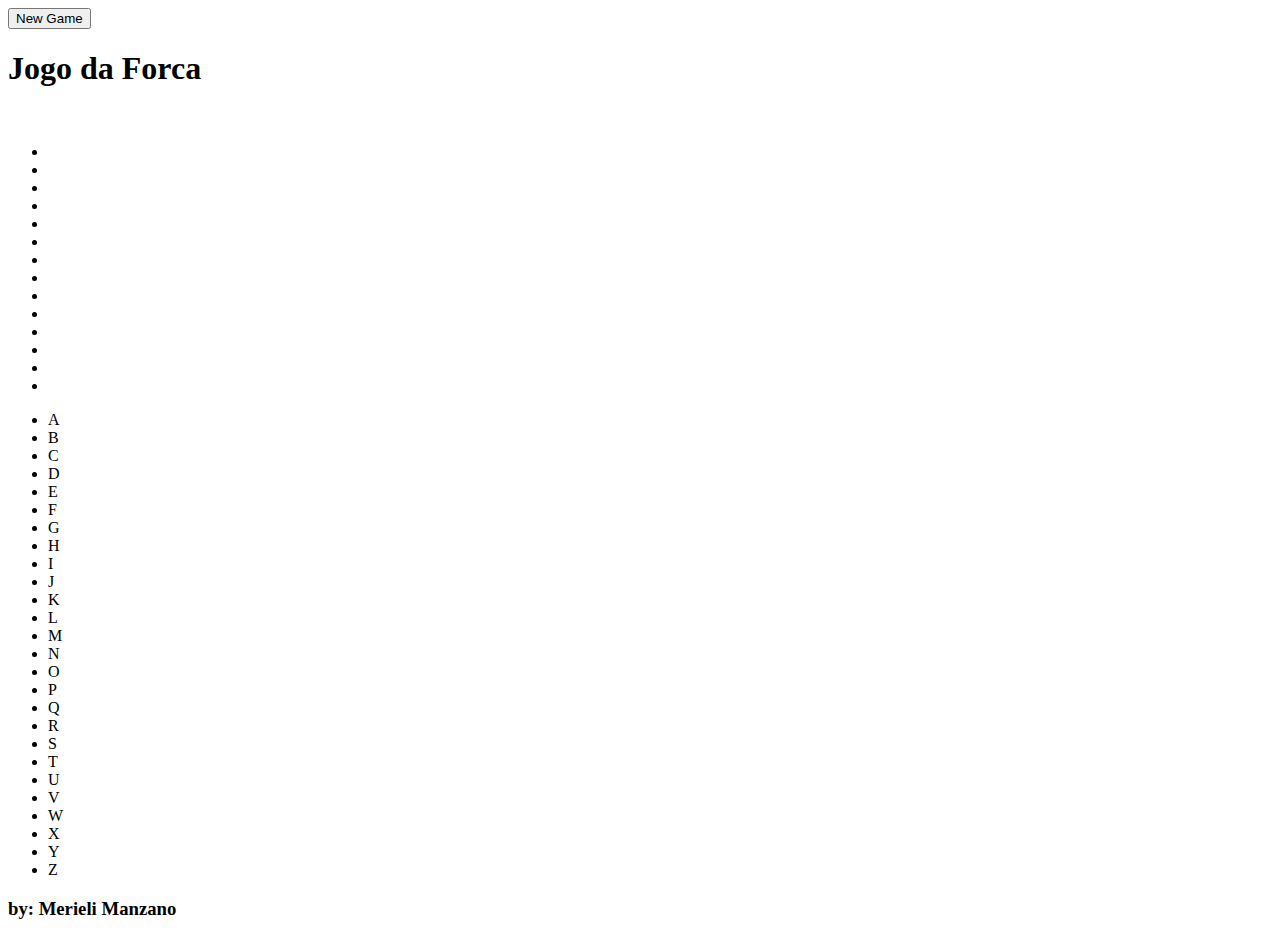
==== src/userInterface.html @ 0dffc252 "refactor: restructuring folders and creating modules" ====
<!DOCTYPE html>
<html lang="pt-BR">
<head>
    <meta charset="UTF-8">
    <meta http-equiv="X-UA-Compatible" content="IE=edge">
    <meta name="viewport" content="width=device-width, initial-scale=1.0">
    <title>Jogo da Forca</title>
    <link rel="preconnect" href="https://fonts.googleapis.com">
    <link rel="preconnect" href="https://fonts.gstatic.com" crossorigin>
    <link href="https://fonts.googleapis.com/css2?family=Maven+Pro:wght@400;500;700;900&display=swap" rel="stylesheet">
    <link rel="stylesheet" href="assets/css/reset.css"> 
    <link rel="stylesheet" href="assets/css/normalize.css">
    <link rel="stylesheet" href="assets/css/style.css">
</head>
<body class="userInterface">
    <header class="menu">
        <nav class="menu-user">
            <button class="menu-button">New Game</button>
        </nav>
        <h1 class="menu-title">Jogo da Forca</h1>
        <div class="menu-score">

        </div>
    </header>
    <main class="gameInterface">
        <!-- Desenvolver o game Mobile FIRST -->
        <section class="gameInterface-health">
            <img class="health" src="assets/img/Frame1.png" alt="">
        </section>
        <section class="gameInterface-mission">
            <ul data-quest class="quest"> </ul>
            <ul data-inventory class="inventory">
                <li class="inventory-letter">A</li>
                <li class="inventory-letter">B</li>
                <li class="inventory-letter">C</li>
                <li class="inventory-letter">D</li>
                <li class="inventory-letter">E</li>
                <li class="inventory-letter">F</li>
                <li class="inventory-letter">G</li>
                <li class="inventory-letter">H</li>
                <li class="inventory-letter">I</li>
                <li class="inventory-letter">J</li>
                <li class="inventory-letter">K</li>
                <li class="inventory-letter">L</li>
                <li class="inventory-letter">M</li>
                <li class="inventory-letter">N</li>
                <li class="inventory-letter">O</li>
                <li class="inventory-letter">P</li>
                <li class="inventory-letter">Q</li>
                <li class="inventory-letter">R</li>
                <li class="inventory-letter">S</li>
                <li class="inventory-letter">T</li>
                <li class="inventory-letter">U</li>
                <li class="inventory-letter">V</li>
                <li class="inventory-letter">W</li>
                <li class="inventory-letter">X</li>
                <li class="inventory-letter">Y</li>
                <li class="inventory-letter">Z</li>
            </ul>
            
        </section>
    </main>
    <audio class="effect" src=""></audio>
    <footer>
        <h3>by: Merieli Manzano</h3>
    </footer>

    <script type="module" src="assets/js/index.js"></script>
</body>
</html>
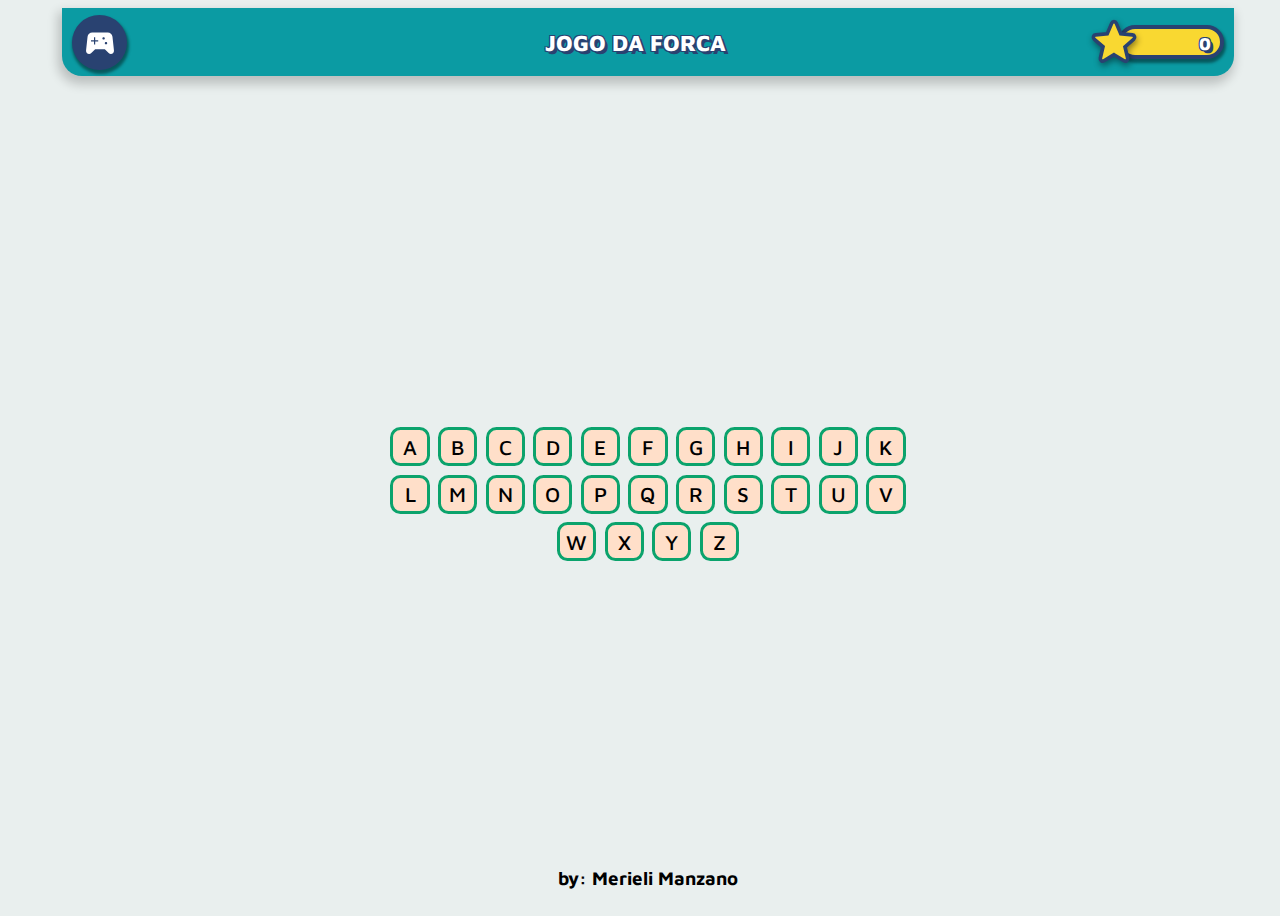
==== commit d43d8309: "feat(logic): score every attempt" ====
--- a/src/userInterface.html
+++ b/src/userInterface.html
@@ -15,17 +15,25 @@
 <body class="userInterface">
     <header class="menu">
         <nav class="menu-user">
-            <button class="menu-button">New Game</button>
+            <button class="menu-button">
+                <svg class="menu-button-Svg" xmlns="http://www.w3.org/2000/svg" enable-background="new 0 0 20 20" height="48px" viewBox="0 0 20 20" width="48px" fill="#000000"><g><rect fill="none" height="20" width="20"/></g><g><g><path d="M15.82,13.55l-0.62-5.76C15.08,6.77,14.23,6,13.21,6H6.79C5.77,6,4.92,6.77,4.81,7.78l-0.62,5.76 C4.09,14.32,4.69,15,5.46,15c0.34,0,0.67-0.14,0.91-0.38L8,13h4l1.62,1.62c0.24,0.24,0.57,0.38,0.91,0.38 C15.31,15,15.91,14.32,15.82,13.55z M9.25,9.75H8V11H7.5V9.75H6.25v-0.5H7.5V8H8v1.25h1.25V9.75z M11.5,9C11.22,9,11,8.78,11,8.5 C11,8.22,11.22,8,11.5,8S12,8.22,12,8.5C12,8.78,11.78,9,11.5,9z M12.5,11c-0.28,0-0.5-0.22-0.5-0.5c0-0.28,0.22-0.5,0.5-0.5 s0.5,0.22,0.5,0.5C13,10.78,12.78,11,12.5,11z"/></g></g></svg>
+            </button>
         </nav>
         <h1 class="menu-title">Jogo da Forca</h1>
         <div class="menu-score">
-
+            <svg class="menu-scoreSvg" xmlns="http://www.w3.org/2000/svg" enable-background="new 0 0 24 24" height="58px" viewBox="0 0 24 24" width="58px" fill="#000000">
+                <g><path d="M0,0h24v24H0V0z" fill="none"/><path d="M0,0h24v24H0V0z" fill="none"/></g>
+                <g class="menu-scoreSvg--border"><path d="M12,17.27l4.15,2.51c0.76,0.46,1.69-0.22,1.49-1.08l-1.1-4.72l3.67-3.18c0.67-0.58,0.31-1.68-0.57-1.75l-4.83-0.41 l-1.89-4.46c-0.34-0.81-1.5-0.81-1.84,0L9.19,8.63L4.36,9.04c-0.88,0.07-1.24,1.17-0.57,1.75l3.67,3.18l-1.1,4.72 c-0.2,0.86,0.73,1.54,1.49,1.08L12,17.27z"/></g>
+            </svg>
+            <div data-score class="menu-scoreBoard">
+                0
+            </div>
         </div>
     </header>
     <main class="gameInterface">
         <!-- Desenvolver o game Mobile FIRST -->
         <section class="gameInterface-health">
-            <img class="health" src="assets/img/Frame1.png" alt="">
+            <img data-health class="health" src="assets/img/Frame1.png" alt="">
         </section>
         <section class="gameInterface-mission">
             <ul data-quest class="quest"> </ul>
@@ -60,11 +68,13 @@
             
         </section>
     </main>
-    <audio class="effect" src=""></audio>
+    <audio data-audio preload="metadata" src"">
+        <p>Navegador não suporta audio</p>
+    </audio>
     <footer>
         <h3>by: Merieli Manzano</h3>
     </footer>
 
-    <script type="module" src="assets/js/index.js"></script>
+    <script type="module" src="assets/js/game.js"></script>
 </body>
 </html>--- a/src/assets/css/style.css
+++ b/src/assets/css/style.css
@@ -0,0 +1,222 @@
+.gameInterface-mission, .gameInterface-health, .gameInterface, .menu-score, .menu-button, .inventory-letter, .inventory, .quest {
+  display: flex;
+  justify-content: center;
+  align-items: center;
+}
+
+.menu {
+  display: flex;
+  justify-content: space-between;
+  align-items: center;
+}
+
+@media (max-width: 767.98px) {
+  .health {
+    max-height: 100%;
+    max-width: 100%;
+  }
+}
+@media (min-width: 768px) and (max-width: 1199.98px) {
+  .health {
+    max-height: 100%;
+    max-width: 100%;
+  }
+}
+@media (min-width: 1200px) {
+  .health {
+    max-height: 100%;
+    max-width: 100%;
+  }
+}
+
+.mission {
+  width: 100vw;
+}
+
+.quest {
+  padding: 1em;
+  width: 100%;
+}
+.quest-letter {
+  border-bottom: 3px solid #0B9BA3;
+  color: #0B9BA3;
+  display: inline;
+  margin: 0.1em;
+  padding: 0.02em 0.2em;
+  height: 29px;
+  width: 28px;
+  text-align: center;
+  font-family: "Maven Pro", sans-serif;
+  font-size: 1.6em;
+  font-weight: 700;
+}
+
+.inventory {
+  flex-wrap: wrap;
+  padding: 0.8em;
+  width: 100%;
+}
+.inventory-letter {
+  background-color: #FFDFC9;
+  border-radius: 0.5em;
+  border: 3px solid #0BA36C;
+  cursor: pointer;
+  font-family: "Maven Pro", sans-serif;
+  font-size: 1.3em;
+  font-weight: 500;
+  opacity: 1;
+  margin: 0.2em;
+  height: 1.6em;
+  width: 1.6em;
+  transition: linear 0.15s;
+}
+.inventory-letter:hover {
+  box-shadow: 0px 1px 5px 0px #000000b0;
+}
+.inventory-letter--wrong {
+  border-color: #FA2D00;
+  box-shadow: inset 1px 1px 3px 1px #000000;
+  opacity: 0.5;
+}
+.inventory-letter--wrong:hover {
+  box-shadow: inset 1px 1px 3px 1px #000000;
+}
+.inventory-letter--hit {
+  border-color: #838685;
+  box-shadow: inset 1px 1px 3px 1px #000000;
+  opacity: 0.5;
+}
+.inventory-letter--hit:hover {
+  box-shadow: inset 1px 1px 3px 1px #000000;
+}
+
+.menu {
+  background-color: #0B9BA3;
+  border-radius: 0 0 20px 20px;
+  box-shadow: -2px 6px 11px 2px #00000033;
+  padding: 10px;
+  height: 3em;
+  width: 90%;
+}
+.menu-user {
+  width: 10%;
+}
+.menu-button {
+  background-color: #294271;
+  border: none;
+  border-radius: 30px;
+  box-shadow: 1px 3px 3px 1px #0000006e;
+  padding: 0;
+  height: 55px;
+  width: 55px;
+}
+.menu-button-Svg {
+  fill: #FFFFFF;
+}
+.menu-title {
+  font-family: "Maven Pro", sans-serif;
+  font-size: 1.4em;
+  font-weight: 800;
+  color: #FFFFFF;
+  display: block;
+  padding: 0.5em;
+  text-transform: uppercase;
+  text-shadow: 3px 3px 0px #294271, -1px -1px 0px #294271, 1px -1px 0px #294271, -1px 1px 0px #294271, 1px 1px 0px #294271;
+  position: absolute;
+  left: 50%;
+  transform: translateX(-50%);
+  width: 8.5em;
+}
+.menu-scoreSvg {
+  fill: #F9D831;
+  position: relative;
+  right: -25px;
+  filter: drop-shadow(1px 3px 3px #0000006e);
+}
+.menu-scoreSvg--border {
+  stroke: #294271;
+}
+.menu-scoreSvg--border path {
+  stroke-width: 1.5;
+}
+.menu-scoreBoard {
+  font-family: "Maven Pro", sans-serif;
+  font-size: 1.1em;
+  font-weight: 800;
+  background-color: #F9D831;
+  border: 4px solid #294271;
+  box-shadow: 1px 3px 3px 1px #0000006e;
+  border-radius: 19px;
+  color: #FFFFFF;
+  padding: 0.2em 0.5em;
+  text-align: right;
+  text-shadow: 3px 3px 0px #294271, -1px -1px 0px #294271, 1px -1px 0px #294271, -1px 1px 0px #294271, 1px 1px 0px #294271;
+  height: 18px;
+  width: 80px;
+}
+
+.gameInterface {
+  height: 100%;
+}
+@media (max-width: 767.98px) {
+  .gameInterface {
+    display: flex;
+    flex-direction: column;
+    justify-content: space-between;
+    height: calc(100% - 150px);
+  }
+}
+@media (max-width: 767.98px) {
+  .gameInterface-health {
+    max-height: 100%;
+    max-width: 100%;
+    overflow: hidden;
+    position: relative;
+  }
+}
+@media (min-width: 768px) and (max-width: 1199.98px) {
+  .gameInterface-health {
+    max-height: 100%;
+    max-width: 50%;
+  }
+}
+@media (min-width: 1200px) {
+  .gameInterface-health {
+    max-height: 100%;
+    max-width: 45%;
+  }
+}
+.gameInterface-mission {
+  flex-wrap: wrap;
+}
+@media (max-width: 767.98px) {
+  .gameInterface-mission {
+    max-height: 50%;
+    max-width: 100%;
+  }
+}
+@media (min-width: 768px) and (max-width: 1199.98px) {
+  .gameInterface-mission {
+    max-height: 100%;
+    max-width: 45%;
+  }
+}
+@media (min-width: 1200px) {
+  .gameInterface-mission {
+    max-height: 100%;
+    max-width: 45%;
+  }
+}
+
+.userInterface {
+  background-color: #E9EFEE;
+  font-family: "Maven Pro", sans-serif;
+  height: 100vh;
+  width: 100%;
+  display: flex;
+  align-items: center;
+  flex-direction: column;
+  overflow: hidden;
+}
+
+/*# sourceMappingURL=style.css.map */
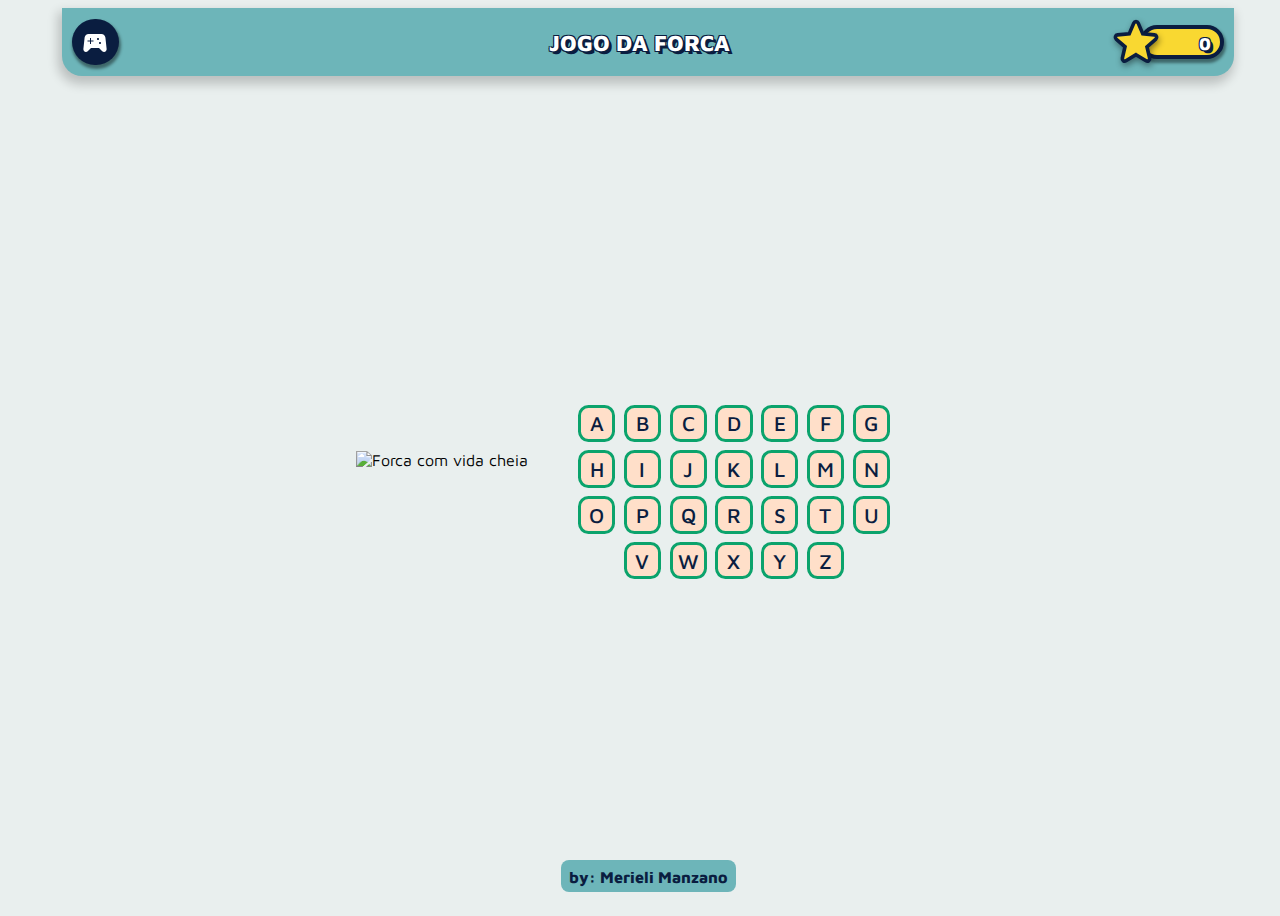
==== commit e56cba66: "Merge branch 'release-1.0'" ====
--- a/src/userInterface.html
+++ b/src/userInterface.html
@@ -5,6 +5,7 @@
     <meta http-equiv="X-UA-Compatible" content="IE=edge">
     <meta name="viewport" content="width=device-width, initial-scale=1.0">
     <title>Jogo da Forca</title>
+    <link rel="shortcut icon" href="assets/img/favicon.ico" type="image/x-icon">
     <link rel="preconnect" href="https://fonts.googleapis.com">
     <link rel="preconnect" href="https://fonts.gstatic.com" crossorigin>
     <link href="https://fonts.googleapis.com/css2?family=Maven+Pro:wght@400;500;700;900&display=swap" rel="stylesheet">
@@ -15,17 +16,17 @@
 <body class="userInterface">
     <header class="menu">
         <nav class="menu-user">
-            <button class="menu-button">
-                <svg class="menu-button-Svg" xmlns="http://www.w3.org/2000/svg" enable-background="new 0 0 20 20" height="48px" viewBox="0 0 20 20" width="48px" fill="#000000"><g><rect fill="none" height="20" width="20"/></g><g><g><path d="M15.82,13.55l-0.62-5.76C15.08,6.77,14.23,6,13.21,6H6.79C5.77,6,4.92,6.77,4.81,7.78l-0.62,5.76 C4.09,14.32,4.69,15,5.46,15c0.34,0,0.67-0.14,0.91-0.38L8,13h4l1.62,1.62c0.24,0.24,0.57,0.38,0.91,0.38 C15.31,15,15.91,14.32,15.82,13.55z M9.25,9.75H8V11H7.5V9.75H6.25v-0.5H7.5V8H8v1.25h1.25V9.75z M11.5,9C11.22,9,11,8.78,11,8.5 C11,8.22,11.22,8,11.5,8S12,8.22,12,8.5C12,8.78,11.78,9,11.5,9z M12.5,11c-0.28,0-0.5-0.22-0.5-0.5c0-0.28,0.22-0.5,0.5-0.5 s0.5,0.22,0.5,0.5C13,10.78,12.78,11,12.5,11z"/></g></g></svg>
+            <button aria-label="Novo Jogo" data-newgame class="menu-button" type="button">
+                <svg aria-hidden="true" class="menu-button-Svg" xmlns="http://www.w3.org/2000/svg" enable-background="new 0 0 20 20" viewBox="0 0 20 20"><g><rect fill="none" height="20" width="20"/></g><g><g><path d="M15.82,13.55l-0.62-5.76C15.08,6.77,14.23,6,13.21,6H6.79C5.77,6,4.92,6.77,4.81,7.78l-0.62,5.76 C4.09,14.32,4.69,15,5.46,15c0.34,0,0.67-0.14,0.91-0.38L8,13h4l1.62,1.62c0.24,0.24,0.57,0.38,0.91,0.38 C15.31,15,15.91,14.32,15.82,13.55z M9.25,9.75H8V11H7.5V9.75H6.25v-0.5H7.5V8H8v1.25h1.25V9.75z M11.5,9C11.22,9,11,8.78,11,8.5 C11,8.22,11.22,8,11.5,8S12,8.22,12,8.5C12,8.78,11.78,9,11.5,9z M12.5,11c-0.28,0-0.5-0.22-0.5-0.5c0-0.28,0.22-0.5,0.5-0.5 s0.5,0.22,0.5,0.5C13,10.78,12.78,11,12.5,11z"/></g></g></svg>
             </button>
         </nav>
         <h1 class="menu-title">Jogo da Forca</h1>
         <div class="menu-score">
-            <svg class="menu-scoreSvg" xmlns="http://www.w3.org/2000/svg" enable-background="new 0 0 24 24" height="58px" viewBox="0 0 24 24" width="58px" fill="#000000">
+            <svg class="menu-scoreSvg" xmlns="http://www.w3.org/2000/svg" enable-background="new 0 0 24 24" viewBox="0 0 24 24" fill="#000000">
                 <g><path d="M0,0h24v24H0V0z" fill="none"/><path d="M0,0h24v24H0V0z" fill="none"/></g>
                 <g class="menu-scoreSvg--border"><path d="M12,17.27l4.15,2.51c0.76,0.46,1.69-0.22,1.49-1.08l-1.1-4.72l3.67-3.18c0.67-0.58,0.31-1.68-0.57-1.75l-4.83-0.41 l-1.89-4.46c-0.34-0.81-1.5-0.81-1.84,0L9.19,8.63L4.36,9.04c-0.88,0.07-1.24,1.17-0.57,1.75l3.67,3.18l-1.1,4.72 c-0.2,0.86,0.73,1.54,1.49,1.08L12,17.27z"/></g>
             </svg>
-            <div data-score class="menu-scoreBoard">
+            <div aria-label="Placar de pontos" role="textbox" data-score class="menu-scoreBoard">
                 0
             </div>
         </div>
@@ -33,46 +34,46 @@
     <main class="gameInterface">
         <!-- Desenvolver o game Mobile FIRST -->
         <section class="gameInterface-health">
-            <img data-health class="health" src="assets/img/Frame1.png" alt="">
+            <img data-health class="health" src="assets/img/Frame1.png" alt="Forca com vida cheia">
         </section>
         <section class="gameInterface-mission">
-            <ul data-quest class="quest"> </ul>
-            <ul data-inventory class="inventory">
-                <li class="inventory-letter">A</li>
-                <li class="inventory-letter">B</li>
-                <li class="inventory-letter">C</li>
-                <li class="inventory-letter">D</li>
-                <li class="inventory-letter">E</li>
-                <li class="inventory-letter">F</li>
-                <li class="inventory-letter">G</li>
-                <li class="inventory-letter">H</li>
-                <li class="inventory-letter">I</li>
-                <li class="inventory-letter">J</li>
-                <li class="inventory-letter">K</li>
-                <li class="inventory-letter">L</li>
-                <li class="inventory-letter">M</li>
-                <li class="inventory-letter">N</li>
-                <li class="inventory-letter">O</li>
-                <li class="inventory-letter">P</li>
-                <li class="inventory-letter">Q</li>
-                <li class="inventory-letter">R</li>
-                <li class="inventory-letter">S</li>
-                <li class="inventory-letter">T</li>
-                <li class="inventory-letter">U</li>
-                <li class="inventory-letter">V</li>
-                <li class="inventory-letter">W</li>
-                <li class="inventory-letter">X</li>
-                <li class="inventory-letter">Y</li>
-                <li class="inventory-letter">Z</li>
-            </ul>
+            <ul aria-label="Palavra do jogo" role="textbox" tabindex="0" data-quest class="quest"> </ul>
+            <div data-inventory class="inventory">
+                <button class="inventory-letter">A</button>
+                <button class="inventory-letter">B</button>
+                <button class="inventory-letter">C</button>
+                <button class="inventory-letter">D</button>
+                <button class="inventory-letter">E</button>
+                <button class="inventory-letter">F</button>
+                <button class="inventory-letter">G</button>
+                <button class="inventory-letter">H</button>
+                <button class="inventory-letter">I</button>
+                <button class="inventory-letter">J</button>
+                <button class="inventory-letter">K</button>
+                <button class="inventory-letter">L</button>
+                <button class="inventory-letter">M</button>
+                <button class="inventory-letter">N</button>
+                <button class="inventory-letter">O</button>
+                <button class="inventory-letter">P</button>
+                <button class="inventory-letter">Q</button>
+                <button class="inventory-letter">R</button>
+                <button class="inventory-letter">S</button>
+                <button class="inventory-letter">T</button>
+                <button class="inventory-letter">U</button>
+                <button class="inventory-letter">V</button>
+                <button class="inventory-letter">W</button>
+                <button class="inventory-letter">X</button>
+                <button class="inventory-letter">Y</button>
+                <button class="inventory-letter">Z</button>
+            </div>
             
         </section>
     </main>
     <audio data-audio preload="metadata" src"">
         <p>Navegador não suporta audio</p>
     </audio>
-    <footer>
-        <h3>by: Merieli Manzano</h3>
+    <footer class="credits">
+        <h3 class="credits-title">by: Merieli Manzano</h3>
     </footer>
 
     <script type="module" src="assets/js/game.js"></script>
--- a/src/assets/css/style.css
+++ b/src/assets/css/style.css
@@ -1,4 +1,4 @@
-.gameInterface-mission, .gameInterface-health, .gameInterface, .menu-score, .menu-button, .inventory-letter, .inventory, .quest {
+.text-game, .gameInterface-mission, .gameInterface-health, .gameInterface, .menu-score, .menu-button, .inventory-letter, .inventory, .quest {
   display: flex;
   justify-content: center;
   align-items: center;
@@ -10,22 +10,63 @@
   align-items: center;
 }
 
-@media (max-width: 767.98px) {
+.userInterface {
+  display: flex;
+  align-items: center;
+  justify-content: space-between;
+  flex-direction: column;
+}
+
+.health {
+  transition: opacity 1s ease-in-out;
+  filter: alpha(opacity=0);
+}
+@media (max-width: 768px) and (orientation: portrait) {
   .health {
     max-height: 100%;
     max-width: 100%;
   }
 }
-@media (min-width: 768px) and (max-width: 1199.98px) {
-  .health {
+@media (max-width: 768px) and (orientation: landscape) {
+  .health {
+    object-fit: contain;
+    height: auto;
     max-height: 100%;
     max-width: 100%;
-  }
-}
-@media (min-width: 1200px) {
-  .health {
+    width: 100%;
+  }
+}
+@media (min-width: 768px) and (max-width: 1280px) and (orientation: portrait) {
+  .health {
+    height: auto;
+    width: auto;
+  }
+}
+@media (min-width: 768px) and (max-width: 1280px) and (orientation: landscape) {
+  .health {
+    object-fit: contain;
+    height: auto;
     max-height: 100%;
     max-width: 100%;
+    width: 100%;
+  }
+}
+@media (min-width: 1280px) and (orientation: portrait) {
+  .health {
+    object-fit: contain;
+    height: auto;
+    max-height: 100%;
+    max-width: 100%;
+    width: 100%;
+  }
+}
+@media (min-width: 1280px) and (orientation: landscape) {
+  .health {
+    object-fit: contain;
+    height: auto;
+    max-height: 100%;
+    max-width: 100%;
+    width: 100%;
   }
 }
 
@@ -36,10 +77,11 @@
 .quest {
   padding: 1em;
   width: 100%;
+  flex-wrap: wrap;
 }
 .quest-letter {
-  border-bottom: 3px solid #0B9BA3;
-  color: #0B9BA3;
+  border-bottom: 3px solid #6DB5B9;
+  color: #195559;
   display: inline;
   margin: 0.1em;
   padding: 0.02em 0.2em;
@@ -50,27 +92,45 @@
   font-size: 1.6em;
   font-weight: 700;
 }
+@media (max-width: 768px) and (orientation: landscape) {
+  .quest-letter {
+    height: 20px;
+    width: 20px;
+    font-family: "Maven Pro", sans-serif;
+    font-size: 1.2em;
+    font-weight: 700;
+  }
+}
 
 .inventory {
   flex-wrap: wrap;
   padding: 0.8em;
   width: 100%;
+  max-width: 360px;
 }
 .inventory-letter {
   background-color: #FFDFC9;
   border-radius: 0.5em;
   border: 3px solid #0BA36C;
+  color: #0A1D40;
   cursor: pointer;
   font-family: "Maven Pro", sans-serif;
   font-size: 1.3em;
   font-weight: 500;
   opacity: 1;
   margin: 0.2em;
-  height: 1.6em;
-  width: 1.6em;
+  height: 1.8em;
+  width: 1.8em;
   transition: linear 0.15s;
 }
-.inventory-letter:hover {
+@media (max-width: 768px) and (orientation: landscape) {
+  .inventory-letter {
+    height: 1.6em;
+    width: 1.6em;
+    margin: 0.1em;
+  }
+}
+.inventory-letter:hover, .inventory-letter:focus {
   box-shadow: 0px 1px 5px 0px #000000b0;
 }
 .inventory-letter--wrong {
@@ -78,7 +138,7 @@
   box-shadow: inset 1px 1px 3px 1px #000000;
   opacity: 0.5;
 }
-.inventory-letter--wrong:hover {
+.inventory-letter--wrong:hover, .inventory-letter--wrong:focus {
   box-shadow: inset 1px 1px 3px 1px #000000;
 }
 .inventory-letter--hit {
@@ -86,12 +146,12 @@
   box-shadow: inset 1px 1px 3px 1px #000000;
   opacity: 0.5;
 }
-.inventory-letter--hit:hover {
+.inventory-letter--hit:hover, .inventory-letter--hit:focus {
   box-shadow: inset 1px 1px 3px 1px #000000;
 }
 
 .menu {
-  background-color: #0B9BA3;
+  background-color: #6DB5B9;
   border-radius: 0 0 20px 20px;
   box-shadow: -2px 6px 11px 2px #00000033;
   padding: 10px;
@@ -102,16 +162,35 @@
   width: 10%;
 }
 .menu-button {
-  background-color: #294271;
+  background-color: #0A1D40;
   border: none;
   border-radius: 30px;
   box-shadow: 1px 3px 3px 1px #0000006e;
   padding: 0;
-  height: 55px;
-  width: 55px;
+  height: 3.5em;
+  width: 3.5em;
+  transition: linear 0.15s;
+}
+@media (max-width: 768px) and (orientation: portrait) {
+  .menu-button {
+    height: 2.8em;
+    width: 2.8em;
+  }
+}
+.menu-button:hover, .menu-button:focus {
+  box-shadow: 0px 1px 5px 5px #ffffff;
+  filter: brightness(1.2);
 }
 .menu-button-Svg {
   fill: #FFFFFF;
+  height: 3em;
+  width: 3em;
+}
+@media (max-width: 768px) and (orientation: portrait) {
+  .menu-button-Svg {
+    height: 2.625em;
+    width: 2.625em;
+  }
 }
 .menu-title {
   font-family: "Maven Pro", sans-serif;
@@ -121,20 +200,55 @@
   display: block;
   padding: 0.5em;
   text-transform: uppercase;
-  text-shadow: 3px 3px 0px #294271, -1px -1px 0px #294271, 1px -1px 0px #294271, -1px 1px 0px #294271, 1px 1px 0px #294271;
+  text-shadow: 3px 3px 0px #0A1D40, -1px -1px 0px #0A1D40, 1px -1px 0px #0A1D40, -1px 1px 0px #0A1D40, 1px 1px 0px #0A1D40;
   position: absolute;
   left: 50%;
   transform: translateX(-50%);
+  text-align: center;
   width: 8.5em;
+}
+@media (max-width: 480px) and (orientation: portrait) {
+  .menu-title {
+    font-family: "Maven Pro", sans-serif;
+    font-size: 1.2em;
+    font-weight: 800;
+    height: 2em;
+    width: 4.7em;
+    left: 0;
+    position: relative;
+    transform: none;
+    text-align: left;
+  }
+}
+@media (min-width: 480px) and (max-width: 768px) and (orientation: portrait) {
+  .menu-title {
+    font-family: "Maven Pro", sans-serif;
+    font-size: 1.2em;
+    font-weight: 800;
+    height: 2em;
+    width: 4.7em;
+    left: 50%;
+    position: absolute;
+    transform: translateX(-50%);
+    text-align: center;
+  }
 }
 .menu-scoreSvg {
   fill: #F9D831;
   position: relative;
   right: -25px;
   filter: drop-shadow(1px 3px 3px #0000006e);
+  height: 3.625em;
+  width: 3.625em;
+}
+@media (max-width: 768px) and (orientation: portrait) {
+  .menu-scoreSvg {
+    height: 3em;
+    width: 3em;
+  }
 }
 .menu-scoreSvg--border {
-  stroke: #294271;
+  stroke: #0A1D40;
 }
 .menu-scoreSvg--border path {
   stroke-width: 1.5;
@@ -144,67 +258,138 @@
   font-size: 1.1em;
   font-weight: 800;
   background-color: #F9D831;
-  border: 4px solid #294271;
+  border: 4px solid #0A1D40;
   box-shadow: 1px 3px 3px 1px #0000006e;
   border-radius: 19px;
   color: #FFFFFF;
   padding: 0.2em 0.5em;
   text-align: right;
-  text-shadow: 3px 3px 0px #294271, -1px -1px 0px #294271, 1px -1px 0px #294271, -1px 1px 0px #294271, 1px 1px 0px #294271;
+  text-shadow: 3px 3px 0px #0A1D40, -1px -1px 0px #0A1D40, 1px -1px 0px #0A1D40, -1px 1px 0px #0A1D40, 1px 1px 0px #0A1D40;
   height: 18px;
-  width: 80px;
-}
-
-.gameInterface {
-  height: 100%;
-}
-@media (max-width: 767.98px) {
+  width: 58px;
+}
+@media (max-width: 768px) and (orientation: portrait) {
+  .menu-scoreBoard {
+    font-family: "Maven Pro", sans-serif;
+    font-size: 1em;
+    font-weight: 800;
+    padding: 0.15em 0.35em;
+  }
+}
+
+@media (max-width: 768px) and (orientation: portrait) {
   .gameInterface {
     display: flex;
     flex-direction: column;
     justify-content: space-between;
-    height: calc(100% - 150px);
-  }
-}
-@media (max-width: 767.98px) {
-  .gameInterface-health {
-    max-height: 100%;
-    max-width: 100%;
+    max-height: calc(100% - 6em);
+  }
+}
+@media (max-width: 768px) and (orientation: landscape) {
+  .gameInterface {
+    height: 100%;
+    width: 100%;
+  }
+}
+@media (min-width: 768px) and (max-width: 1280px) and (orientation: portrait) {
+  .gameInterface {
+    height: 100%;
+    width: 100%;
+  }
+}
+@media (min-width: 768px) and (max-width: 1280px) and (orientation: landscape) {
+  .gameInterface {
+    max-height: calc(100% - 7em);
+    padding: 0 2em;
+  }
+}
+@media (min-width: 1280px) and (orientation: portrait) {
+  .gameInterface {
+    height: calc(100% - 7em);
+    width: 100%;
+  }
+}
+@media (min-width: 1280px) and (orientation: landscape) {
+  .gameInterface {
+    max-height: calc(100% - 7em);
+  }
+}
+@media (max-width: 768px) and (orientation: portrait) {
+  .gameInterface-health {
+    height: auto;
+    width: auto;
     overflow: hidden;
     position: relative;
   }
 }
-@media (min-width: 768px) and (max-width: 1199.98px) {
-  .gameInterface-health {
-    max-height: 100%;
+@media (max-width: 768px) and (orientation: landscape) {
+  .gameInterface-health {
+    height: 100%;
+    width: 28%;
+  }
+}
+@media (min-width: 768px) and (max-width: 1280px) and (orientation: portrait) {
+  .gameInterface-health {
+    height: 100%;
+    width: 50%;
+  }
+}
+@media (min-width: 768px) and (max-width: 1280px) and (orientation: landscape) {
+  .gameInterface-health {
+    height: 100%;
+    width: 50%;
+  }
+}
+@media (min-width: 1280px) and (orientation: portrait) {
+  .gameInterface-health {
+    height: 100%;
+    width: 30%;
+  }
+}
+@media (min-width: 1280px) and (orientation: landscape) {
+  .gameInterface-health {
+    height: 100%;
     max-width: 50%;
-  }
-}
-@media (min-width: 1200px) {
-  .gameInterface-health {
-    max-height: 100%;
-    max-width: 45%;
+    width: auto;
   }
 }
 .gameInterface-mission {
   flex-wrap: wrap;
 }
-@media (max-width: 767.98px) {
-  .gameInterface-mission {
-    max-height: 50%;
-    max-width: 100%;
-  }
-}
-@media (min-width: 768px) and (max-width: 1199.98px) {
+@media (max-width: 768px) and (orientation: portrait) {
+  .gameInterface-mission {
+    height: 70%;
+    width: 100%;
+  }
+}
+@media (max-width: 768px) and (orientation: landscape) {
+  .gameInterface-mission {
+    max-height: 100%;
+    max-width: 70%;
+  }
+}
+@media (min-width: 768px) and (max-width: 1280px) and (orientation: portrait) {
   .gameInterface-mission {
     max-height: 100%;
     max-width: 45%;
   }
 }
-@media (min-width: 1200px) {
-  .gameInterface-mission {
-    max-height: 100%;
-    max-width: 45%;
+@media (min-width: 768px) and (max-width: 1280px) and (orientation: landscape) {
+  .gameInterface-mission {
+    max-height: 100%;
+    max-width: 70%;
+  }
+}
+@media (min-width: 1280px) and (orientation: portrait) {
+  .gameInterface-mission {
+    max-height: 100%;
+    width: 40%;
+  }
+}
+@media (min-width: 1280px) and (orientation: landscape) {
+  .gameInterface-mission {
+    max-height: 100%;
+    max-width: 70%;
   }
 }
 
@@ -212,11 +397,29 @@
   background-color: #E9EFEE;
   font-family: "Maven Pro", sans-serif;
   height: 100vh;
-  width: 100%;
-  display: flex;
-  align-items: center;
-  flex-direction: column;
+  width: 100vw;
   overflow: hidden;
 }
 
+.credits {
+  min-height: 2.5em;
+}
+.credits-title {
+  font-family: "Maven Pro", sans-serif;
+  font-size: 1em;
+  font-weight: 800;
+  color: #0A1D40;
+  border-radius: 8px;
+  background-color: #6DB5B9;
+  height: 1em;
+  padding: 0.5em;
+}
+
+.text-game {
+  font-weight: 700;
+}
+.text-game .menu-button-Svg {
+  fill: #0A1D40;
+}
+
 /*# sourceMappingURL=style.css.map */
